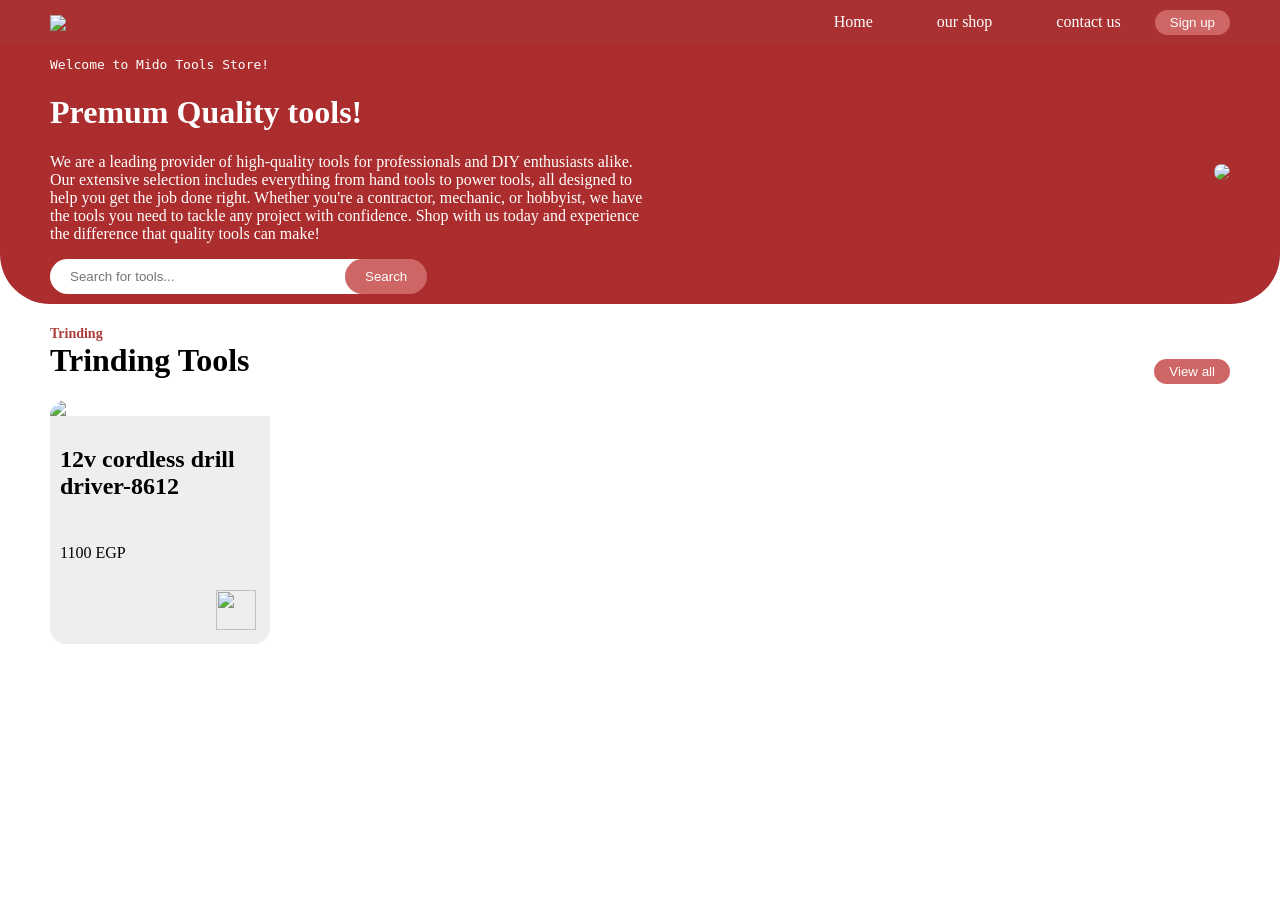
==== index.html @ 535879d0 "Rename fristo.html to index.html" ====
<!doctype html>
<head>
  <title>Mido Tools Store</title>
  <link rel="stylesheet" href="styling.css" />
</head>
<body>
  <div class="header">
    <img class="logo" src="html-images/lol.png" />
    <div class="header-links">
      <a href="fristo.html">Home</a>
      <a href="#"> our shop</a>
      <a href="#"> contact us</a>
      <button class="btn">Sign up</button>
    </div>
  </div>
  <div class="landing-page">
    <div class="landing-page-section">
      <samp>Welcome to Mido Tools Store!</samp>
      <h1>Premum Quality tools!</h1>
      <p>
        We are a leading provider of high-quality tools for professionals and
        DIY enthusiasts alike. Our extensive selection includes everything from
        hand tools to power tools, all designed to help you get the job done
        right. Whether you're a contractor, mechanic, or hobbyist, we have the
        tools you need to tackle any project with confidence. Shop with us today
        and experience the difference that quality tools can make!
      </p>
      <div class="landing-page-search-bar">
        <input type="text" placeholder="Search for tools..." />
        <button class="btn">Search</button>
      </div>
    </div>
    <div class="landing-page-image">
      <img src="html-images/a.png" />
    </div>
  </div>

  <!-- trinding tools -->
  <div class="trinding-tools-container">
    <span>Trinding</span>
    <div class="trindingheader">
      <h1>Trinding Tools</h1>
      <button class="btn">View all</button>
    </div>
    <div class="trinding-cards">
      <div class="card">
        <img src="html-images/bb.png" width="300px"/>
        <div class="card-info">
          <div class="card-name">
            <h2>12v cordless drill driver-8612</h2>
          </div>
          <div class="card-price">
            <p>1100 EGP</p>
          </div> 
          <a>
            <img src="html-images/online-shopping.png" />
          </a>
        </div>
      </div>
    </div>
  </div>
</body>
---- styling.css ----
body {
      margin: 0;
    }
    .header {
      background-color: rgb(170, 49, 49);
      display: flex;
      justify-content: space-between;
      align-items: center;
      padding: 10px 50px;
    }
    .logo {
      width: 200px;
    }
    .btn {
      background-color: rgb(207, 102, 102);
      color: rgb(255, 255, 255);
      border-radius: 15px;
      padding: 5px 15px;
      border: none;
    }
    .header-links a {
      color: white;
      text-decoration: none;
      margin: 0 15px;
      padding: 5px 15px;
      border-radius: 15px;
    }

    .header-links a:hover {
      background-color: rgb(186, 49, 49);
    }
 
    .header-links button:hover {
      background-color: rgb(186, 49, 49);
    }

    .landing-page {
        background-color: rgb(171, 45, 45);
        display: flex;
        justify-content: space-between;
        padding: 10px 50px;
        align-items: center;
        color: #ffffff;
        border-radius: 0 0 50px 50px;

    }
    .landing-page-section {
        width: 600px;
    }
    .landing-page-search-bar input {
        border-radius: 50px;
        border: none;
        outline: none;
        padding: 10px 20px;
        background-color: rgb(255, 255, 255);
        width: 300px;
    }
    .landing-page-search-bar button {
        position: absolute;
        left: 335px;
        background-color: rgb(207, 102, 102);
        color: rgb(255, 255, 255);
        border-radius: 20px;
        padding: 10px 20px;
        border: none;
        margin-left: 10px;
    }
    .landing-page-search-bar button:hover {
        background-color: rgb(186, 49, 49);
    }
    .landing-page-image img {
        border-radius: 20px;
    }
.trinding-tools-container {
    padding: 20px 50px;
}
.trinding-tools-container span {
    font-size: 14px;
    font-weight: bold;
    color: rgb(173, 59, 59);
}
.trindingheader {
    display: flex;
    justify-content: space-between;
    align-items: center;
}
.trindingheader h1 {
    margin-top: 0;
}
.card {
  width: 220px;
  border-radius: 16px;
  overflow: hidden;
  background: #fff;
}
.card-info {
  display: flex;
  flex-direction: column;
  gap: 8px;
  align-items: flex-start;
  background-color: #eeeeee;
  padding: 10px;
}
.card-info a {
  align-self: flex-end;
}
.card-info img {
  width: 40px;
  height: 40px;
  padding: 4px;
}
.card > img {
  width: 100%;
  height: auto;
  display: block;
}
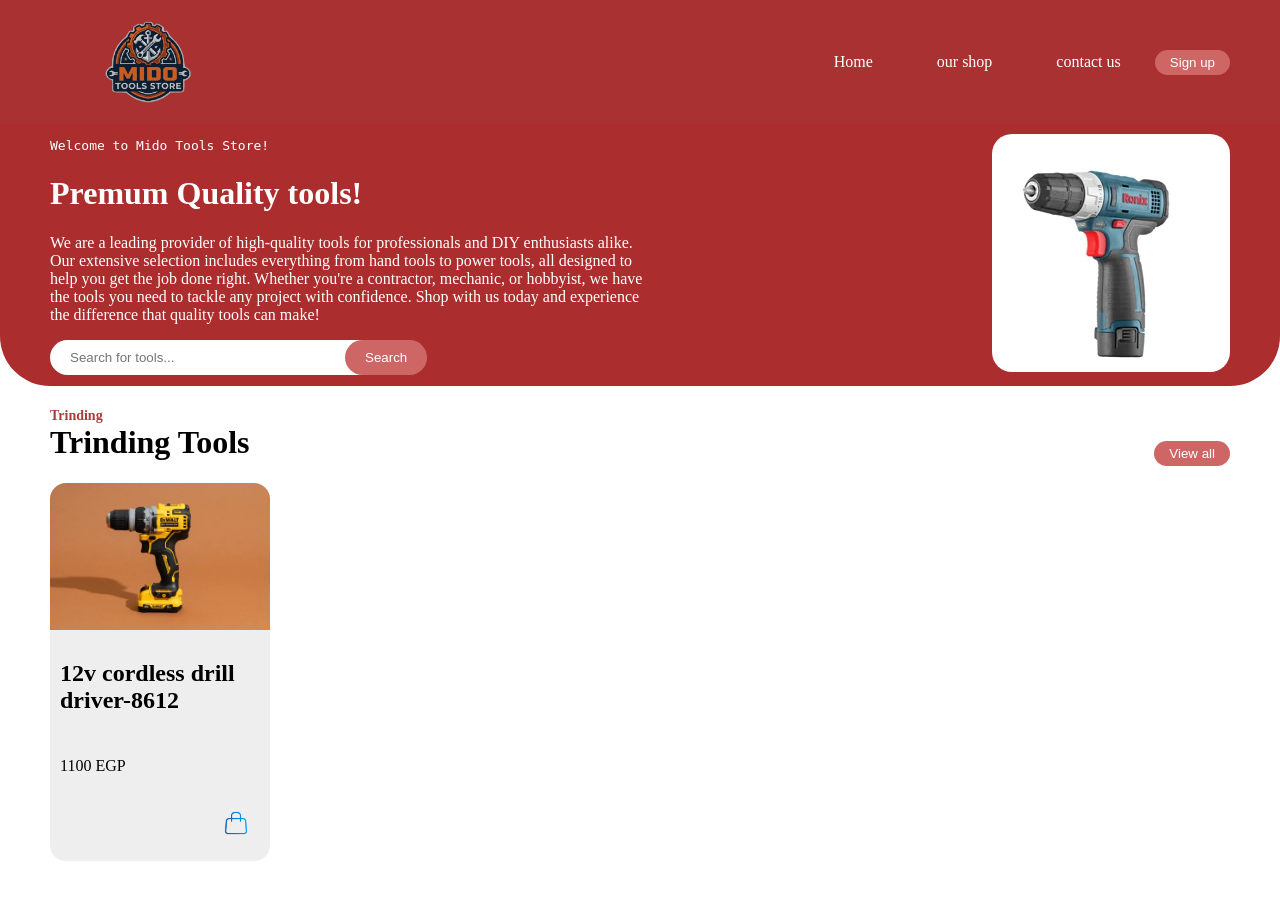
==== commit 3cdedc58: "Update index.html" ====
--- a/index.html
+++ b/index.html
@@ -5,7 +5,7 @@
 </head>
 <body>
   <div class="header">
-    <img class="logo" src="html-images/lol.png" />
+    <img class="logo" src="lol.png" />
     <div class="header-links">
       <a href="fristo.html">Home</a>
       <a href="#"> our shop</a>
@@ -31,7 +31,7 @@
       </div>
     </div>
     <div class="landing-page-image">
-      <img src="html-images/a.png" />
+      <img src="a.png" />
     </div>
   </div>
 
@@ -44,7 +44,7 @@
     </div>
     <div class="trinding-cards">
       <div class="card">
-        <img src="html-images/bb.png" width="300px"/>
+        <img src="bb.png" width="300px"/>
         <div class="card-info">
           <div class="card-name">
             <h2>12v cordless drill driver-8612</h2>
@@ -53,7 +53,7 @@
             <p>1100 EGP</p>
           </div> 
           <a>
-            <img src="html-images/online-shopping.png" />
+            <img src="online-shopping.png" />
           </a>
         </div>
       </div>
